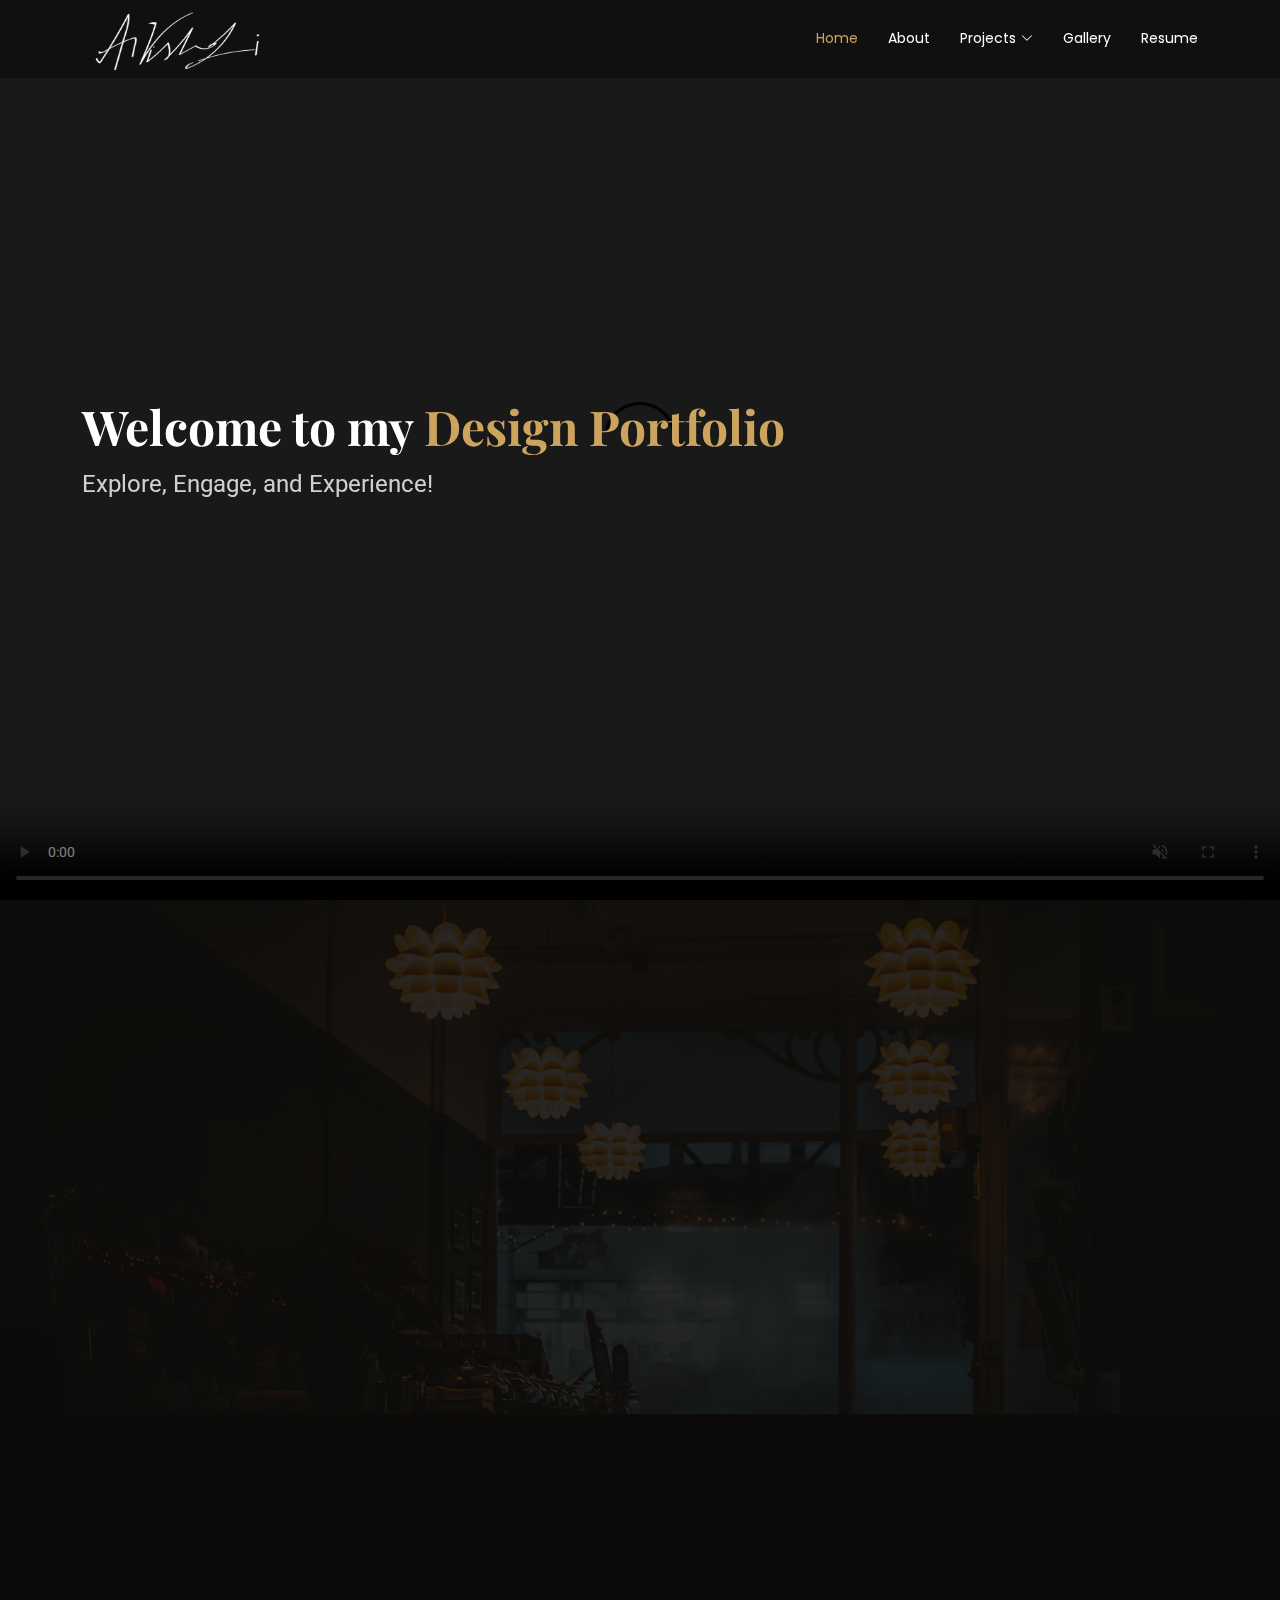
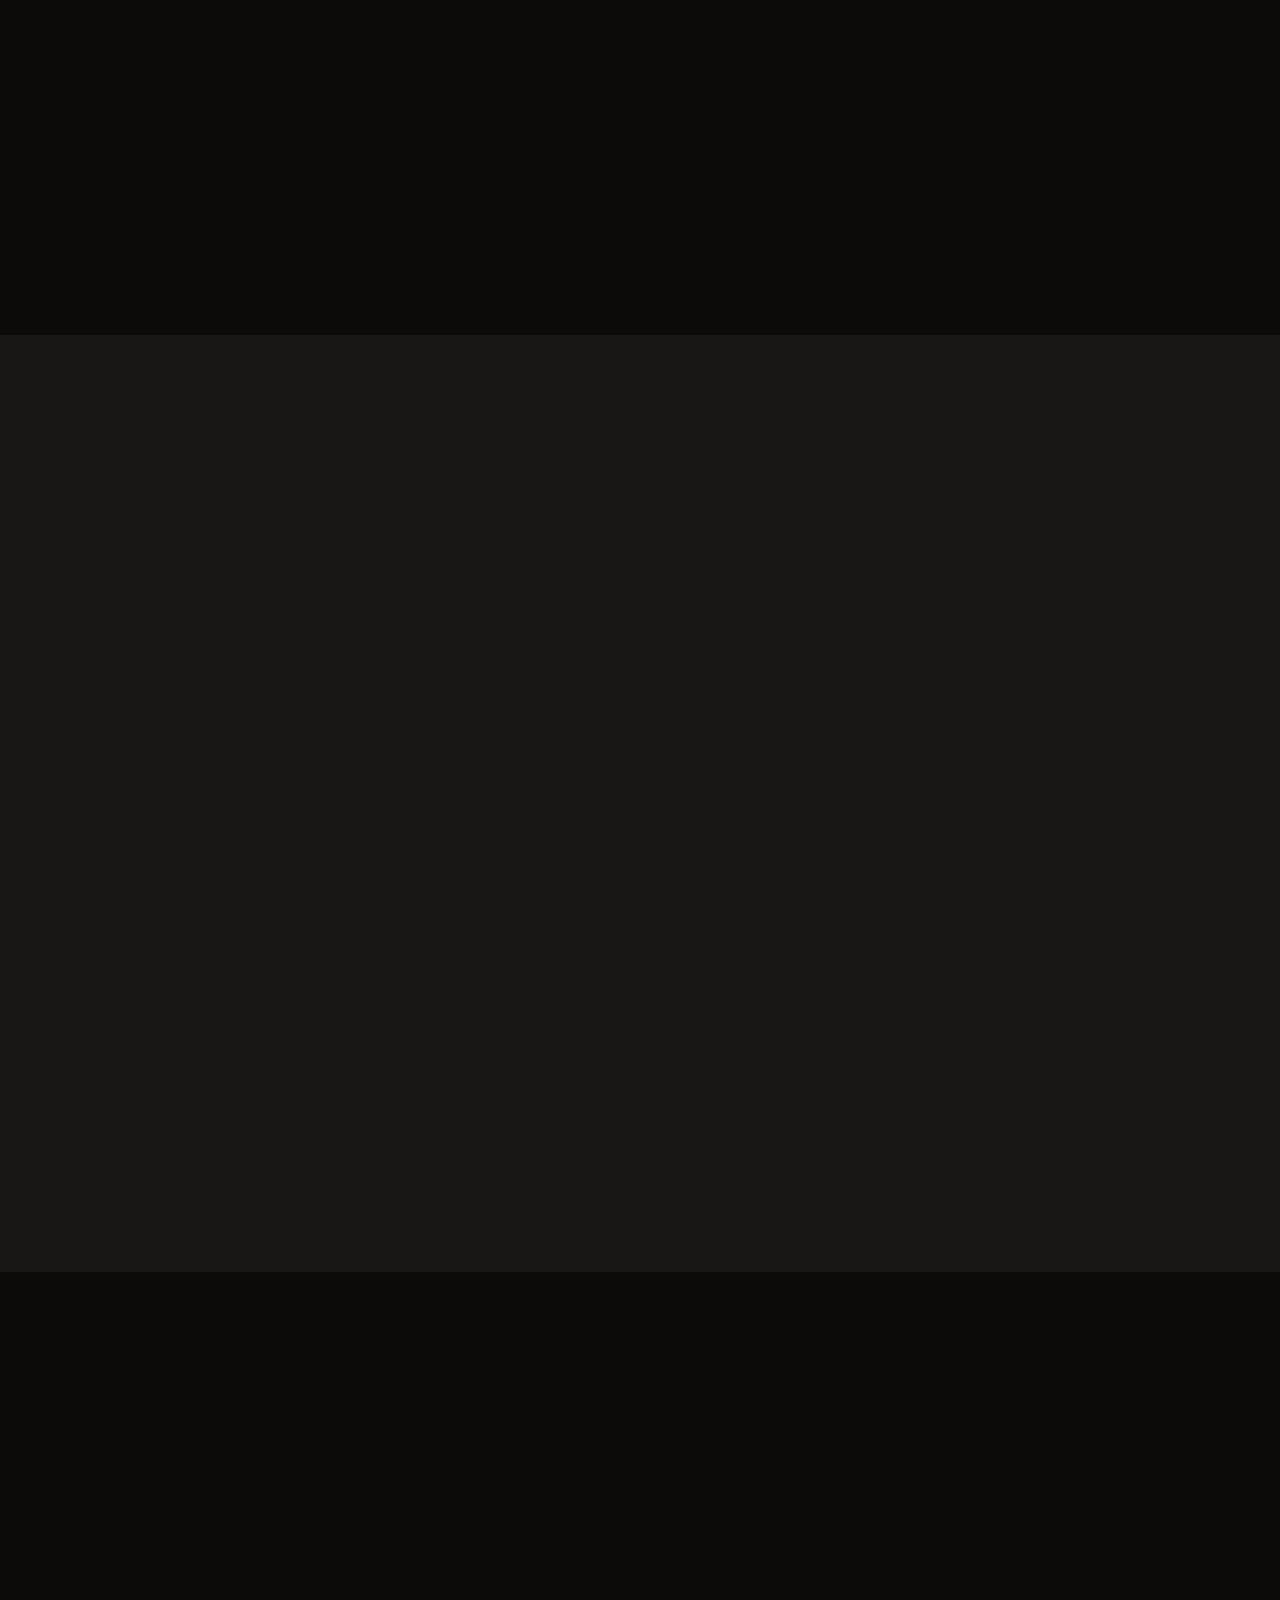
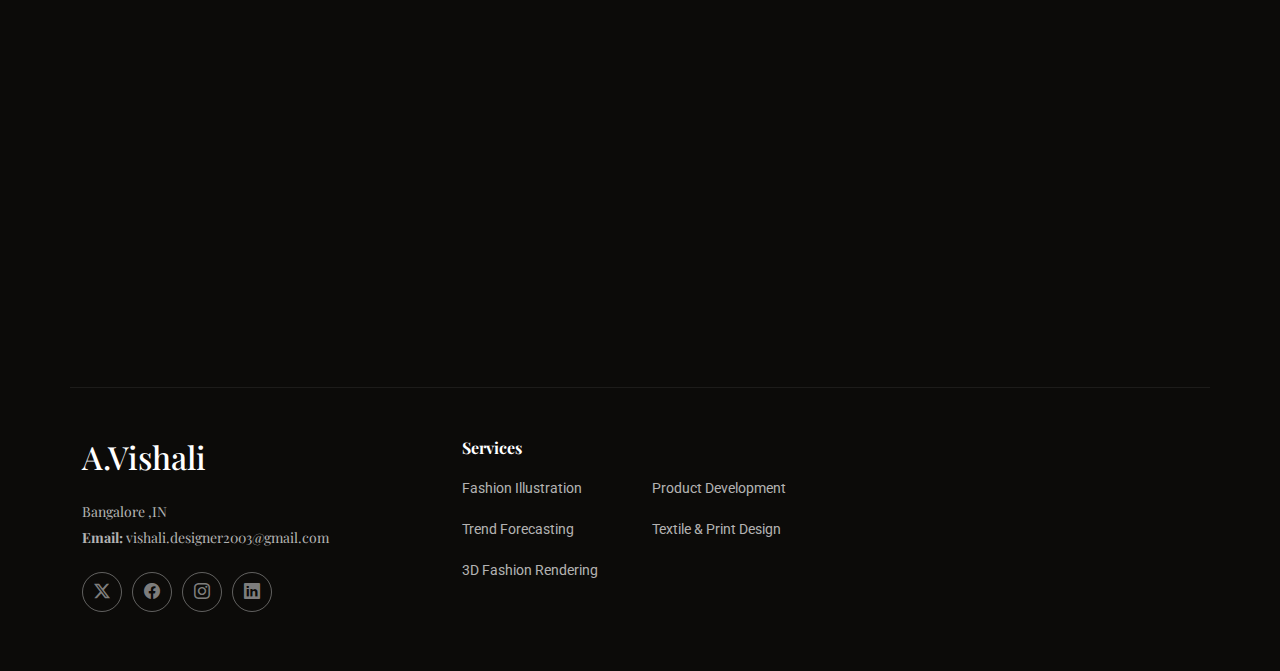
==== index.html @ bf3aff75 "HTML Code" ====
<!DOCTYPE html>
<html lang="en">

<head>
  <meta charset="utf-8">
  <meta content="width=device-width, initial-scale=1.0" name="viewport">
  <title>Index - Restaurantly Bootstrap Template</title>
  <meta name="description" content="">
  <meta name="keywords" content="">

  <!-- Favicons -->
  <link href="assets/img/favicon.png" rel="icon">
  <link href="assets/img/apple-touch-icon.png" rel="apple-touch-icon">

  <!-- Fonts -->
  <link href="https://fonts.googleapis.com" rel="preconnect">
  <link href="https://fonts.gstatic.com" rel="preconnect" crossorigin>
  <link href="https://fonts.googleapis.com/css2?family=Roboto:ital,wght@0,100;0,300;0,400;0,500;0,700;0,900;1,100;1,300;1,400;1,500;1,700;1,900&family=Poppins:ital,wght@0,100;0,200;0,300;0,400;0,500;0,600;0,700;0,800;0,900;1,100;1,200;1,300;1,400;1,500;1,600;1,700;1,800;1,900&family=Playfair+Display:ital,wght@0,400;0,500;0,600;0,700;0,800;0,900;1,400;1,500;1,600;1,700;1,800;1,900&display=swap" rel="stylesheet">

  <!-- Vendor CSS Files -->
  <link href="assets/vendor/bootstrap/css/bootstrap.min.css" rel="stylesheet">
  <link href="assets/vendor/bootstrap-icons/bootstrap-icons.css" rel="stylesheet">
  <link href="assets/vendor/aos/aos.css" rel="stylesheet">
  <link href="assets/vendor/glightbox/css/glightbox.min.css" rel="stylesheet">
  <link href="assets/vendor/swiper/swiper-bundle.min.css" rel="stylesheet">

  <!-- Main CSS File -->
  <link href="assets/css/main.css" rel="stylesheet">

  <!-- =======================================================
  * Template Name: Restaurantly
  * Template URL: https://bootstrapmade.com/restaurantly-restaurant-template/
  * Updated: Aug 07 2024 with Bootstrap v5.3.3
  * Author: BootstrapMade.com
  * License: https://bootstrapmade.com/license/
  ======================================================== -->
</head>

<body class="index-page">

  <header id="header" class="header fixed-top">
    <div class="branding d-flex align-items-cente">

      <div class="container position-relative d-flex align-items-center justify-content-between">
        <a href="index.html" class="logo d-flex align-items-center me-auto me-xl-0">
          <!-- Uncomment the line below if you also wish to use an image logo -->
          <!-- <img src="assets/img/logo.png" alt=""> -->
          <!-- <h1 class="sitename"></h1> -->
          <img class="sitename" src="assets/img/signature.png">
          
        </a>

        <nav id="navmenu" class="navmenu">
          <ul>
            <li><a href="#hero" class="active">Home<br></a></li>
            <li><a href="#about">About</a></li>
            <li class="dropdown"><a href="#menu"><span>Projects</span> <i class="bi bi-chevron-down toggle-dropdown"></i></a>
              <ul>
                <li class="dropdown"><a href="#"><span>Collections</span> <i class="bi bi-chevron-down toggle-dropdown"></i></a>
                  <ul>
                    <li><a href="#">Tarang</a></li>
                    <li><a href="#">InScape</a></li>
                    <li><a href="#">Blossom & Burrow</a></li>
                    <!-- <li><a href="#">Bintu</a></li>
                    <li><a href="#">Grad Collection</a></li> -->
                  </ul>
                </li>
                <li><a href="#">Craft</a></li>
                <li><a href="#">Fashion Styling</a></li>
                <li><a href="#">Visual Merchandise</a></li>
                <!-- <li><a href="#">Dropdown 4</a></li> EXTRA-->
              </ul>
            </li>
            <li><a href="#gallery">Gallery</a></li>
            <li><a href="res.html">Resume</a></li>
            
            <!-- <li><a href="#footer">Contact</a></li> -->
          </ul>
          <i class="mobile-nav-toggle d-xl-none bi bi-list"></i>
        </nav>

       

      </div>

    </div>

  </header>

  <main class="main">

    <!-- Hero Section -->
    <section id="hero" class="hero section dark-background">
      <video id="bgVideo" controls preload="true" autoplay loop muted>
        <source src="assets/Vid/Bg_Vid720.mp4" type="video/mp4" alt="" data-aos="fade-in">
      </video>  
      <!-- <img src="assets/img/hero-bg.jpg" alt="" data-aos="fade-in"> -->

      <div class="container">
        <div class="row">
          <div class=" d-flex flex-column align-items-center align-items-lg-start">
            <h2 data-aos="fade-up" data-aos-delay="100">Welcome to my <span>Design Portfolio</span></h2>
            <p data-aos="fade-up" data-aos-delay="200">Explore, Engage, and Experience!</p>
          </div>
        </div>
      </div>

    </section><!-- /Hero Section -->

    <!-- About Section -->
    <section id="about" class="about section">

      <div class="container" data-aos="fade-up" data-aos-delay="100">

        <div class="row gy-4">
          
            <h3>Voluptatem dignissimos provident</h3>
            <p class="fst-italic">
              Lorem ipsum dolor sit amet, consectetur adipiscing elit, sed do eiusmod tempor incididunt ut labore et dolore
              magna aliqua.
            </p>//
            <ul>
              <li><i class="bi bi-check2-all"></i> <span>Ullamco laboris nisi ut aliquip ex ea commodo consequat.</span></li>
              <li><i class="bi bi-check2-all"></i> <span>Duis aute irure dolor in reprehenderit in voluptate velit.</span></li>
              <li><i class="bi bi-check2-all"></i> <span>Ullamco laboris nisi ut aliquip ex ea commodo consequat. Duis aute irure dolor in reprehenderit in voluptate trideta storacalaperda mastiro dolore eu fugiat nulla pariatur.</span></li>
            </ul>
            <p>
              Ullamco laboris nisi ut aliquip ex ea commodo consequat. Duis aute irure dolor in reprehenderit in voluptate
              velit esse cillum dolore eu fugiat nulla pariatur. Excepteur sint occaecat cupidatat non proident
            </p>
          
        </div>

      </div>

    </section><!-- /About Section -->

    <!-- Why Us Section -->
    <section id="why-us" class="why-us section">

      <!-- Section Title -->
      <div class="container section-title" data-aos="fade-up">
        <h2>WHY US</h2>
        <p>Why Choose Our Restaurant</p>
      </div><!-- End Section Title -->

      <div class="container">

        <div class="row gy-4">

          <div class="col-lg-4" data-aos="fade-up" data-aos-delay="100">
            <div class="card-item">
              <span>01</span>
              <h4><a href="" class="stretched-link">Lorem Ipsum</a></h4>
              <p>Ulamco laboris nisi ut aliquip ex ea commodo consequat. Et consectetur ducimus vero placeat</p>
            </div>
          </div><!-- Card Item -->

          <div class="col-lg-4" data-aos="fade-up" data-aos-delay="200">
            <div class="card-item">
              <span>02</span>
              <h4><a href="" class="stretched-link">Repellat Nihil</a></h4>
              <p>Dolorem est fugiat occaecati voluptate velit esse. Dicta veritatis dolor quod et vel dire leno para dest</p>
            </div>
          </div><!-- Card Item -->

          <div class="col-lg-4" data-aos="fade-up" data-aos-delay="300">
            <div class="card-item">
              <span>03</span>
              <h4><a href="" class="stretched-link">Ad ad velit qui</a></h4>
              <p>Molestiae officiis omnis illo asperiores. Aut doloribus vitae sunt debitis quo vel nam quis</p>
            </div>
          </div><!-- Card Item -->

        </div>

      </div>

    </section><!-- /Why Us Section -->

    <!-- Menu Section -->
    <section id="menu" class="menu section">

      <!-- Section Title -->
      <div class="container section-title" data-aos="fade-up">
        <h2>Menu</h2>
        <p>Check Our Tasty Menu</p>
      </div><!-- End Section Title -->

      <div class="container isotope-layout" data-default-filter="*" data-layout="masonry" data-sort="original-order">

        <div class="row" data-aos="fade-up" data-aos-delay="100">
          <div class="col-lg-12 d-flex justify-content-center">
            <ul class="menu-filters isotope-filters">
              <li data-filter="*" class="filter-active">All</li>
              <li data-filter=".filter-starters">Starters</li>
              <li data-filter=".filter-salads">Salads</li>
              <li data-filter=".filter-specialty">Specialty</li>
            </ul>
          </div>
        </div><!-- Menu Filters -->

        <div class="row isotope-container" data-aos="fade-up" data-aos-delay="200">

          <div class="col-lg-6 menu-item isotope-item filter-starters">
            <img src="assets/img/menu/lobster-bisque.jpg" class="menu-img" alt="">
            <div class="menu-content">
              <a href="#">Lobster Bisque</a><span>$5.95</span>
            </div>
            <div class="menu-ingredients">
              Lorem, deren, trataro, filede, nerada
            </div>
          </div><!-- Menu Item -->

          <div class="col-lg-6 menu-item isotope-item filter-specialty">
            <img src="assets/img/menu/bread-barrel.jpg" class="menu-img" alt="">
            <div class="menu-content">
              <a href="#">Bread Barrel</a><span>$6.95</span>
            </div>
            <div class="menu-ingredients">
              Lorem, deren, trataro, filede, nerada
            </div>
          </div><!-- Menu Item -->

          <div class="col-lg-6 menu-item isotope-item filter-starters">
            <img src="assets/img/menu/cake.jpg" class="menu-img" alt="">
            <div class="menu-content">
              <a href="#">Crab Cake</a><span>$7.95</span>
            </div>
            <div class="menu-ingredients">
              A delicate crab cake served on a toasted roll with lettuce and tartar sauce
            </div>
          </div><!-- Menu Item -->

          <div class="col-lg-6 menu-item isotope-item filter-salads">
            <img src="assets/img/menu/caesar.jpg" class="menu-img" alt="">
            <div class="menu-content">
              <a href="#">Caesar Selections</a><span>$8.95</span>
            </div>
            <div class="menu-ingredients">
              Lorem, deren, trataro, filede, nerada
            </div>
          </div><!-- Menu Item -->

          <div class="col-lg-6 menu-item isotope-item filter-specialty">
            <img src="assets/img/menu/tuscan-grilled.jpg" class="menu-img" alt="">
            <div class="menu-content">
              <a href="#">Tuscan Grilled</a><span>$9.95</span>
            </div>
            <div class="menu-ingredients">
              Grilled chicken with provolone, artichoke hearts, and roasted red pesto
            </div>
          </div><!-- Menu Item -->

          <div class="col-lg-6 menu-item isotope-item filter-starters">
            <img src="assets/img/menu/mozzarella.jpg" class="menu-img" alt="">
            <div class="menu-content">
              <a href="#">Mozzarella Stick</a><span>$4.95</span>
            </div>
            <div class="menu-ingredients">
              Lorem, deren, trataro, filede, nerada
            </div>
          </div><!-- Menu Item -->

          <div class="col-lg-6 menu-item isotope-item filter-salads">
            <img src="assets/img/menu/greek-salad.jpg" class="menu-img" alt="">
            <div class="menu-content">
              <a href="#">Greek Salad</a><span>$9.95</span>
            </div>
            <div class="menu-ingredients">
              Fresh spinach, crisp romaine, tomatoes, and Greek olives
            </div>
          </div><!-- Menu Item -->

          <div class="col-lg-6 menu-item isotope-item filter-salads">
            <img src="assets/img/menu/spinach-salad.jpg" class="menu-img" alt="">
            <div class="menu-content">
              <a href="#">Spinach Salad</a><span>$9.95</span>
            </div>
            <div class="menu-ingredients">
              Fresh spinach with mushrooms, hard boiled egg, and warm bacon vinaigrette
            </div>
          </div><!-- Menu Item -->

          <div class="col-lg-6 menu-item isotope-item filter-specialty">
            <img src="assets/img/menu/lobster-roll.jpg" class="menu-img" alt="">
            <div class="menu-content">
              <a href="#">Lobster Roll</a><span>$12.95</span>
            </div>
            <div class="menu-ingredients">
              Plump lobster meat, mayo and crisp lettuce on a toasted bulky roll
            </div>
          </div><!-- Menu Item -->

        </div><!-- Menu Container -->

      </div>

    </section><!-- /Menu Section -->



    <!-- Gallery Section -->
    <section id="gallery" class="gallery section">

      <!-- Section Title -->
      <div class="container section-title" data-aos="fade-up">
        <h2>Gallery</h2>
        <p>Some photos from Our Restaurant</p>
      </div><!-- End Section Title -->

      <div class="container-fluid" data-aos="fade-up" data-aos-delay="100">

        <div class="row g-0">

          <div class="col-lg-3 col-md-4">
            <div class="gallery-item">
              <a href="assets/img/gallery/gallery-1.jpg" class="glightbox" data-gallery="images-gallery">
                <img src="assets/img/gallery/gallery-1.jpg" alt="" class="img-fluid">
              </a>
            </div>
          </div><!-- End Gallery Item -->

          <div class="col-lg-3 col-md-4">
            <div class="gallery-item">
              <a href="assets/img/gallery/gallery-2.jpg" class="glightbox" data-gallery="images-gallery">
                <img src="assets/img/gallery/gallery-2.jpg" alt="" class="img-fluid">
              </a>
            </div>
          </div><!-- End Gallery Item -->

          <div class="col-lg-3 col-md-4">
            <div class="gallery-item">
              <a href="assets/img/gallery/gallery-3.jpg" class="glightbox" data-gallery="images-gallery">
                <img src="assets/img/gallery/gallery-3.jpg" alt="" class="img-fluid">
              </a>
            </div>
          </div><!-- End Gallery Item -->

          <div class="col-lg-3 col-md-4">
            <div class="gallery-item">
              <a href="assets/img/gallery/gallery-4.jpg" class="glightbox" data-gallery="images-gallery">
                <img src="assets/img/gallery/gallery-4.jpg" alt="" class="img-fluid">
              </a>
            </div>
          </div><!-- End Gallery Item -->

          <div class="col-lg-3 col-md-4">
            <div class="gallery-item">
              <a href="assets/img/gallery/gallery-5.jpg" class="glightbox" data-gallery="images-gallery">
                <img src="assets/img/gallery/gallery-5.jpg" alt="" class="img-fluid">
              </a>
            </div>
          </div><!-- End Gallery Item -->

          <div class="col-lg-3 col-md-4">
            <div class="gallery-item">
              <a href="assets/img/gallery/gallery-6.jpg" class="glightbox" data-gallery="images-gallery">
                <img src="assets/img/gallery/gallery-6.jpg" alt="" class="img-fluid">
              </a>
            </div>
          </div><!-- End Gallery Item -->

          <div class="col-lg-3 col-md-4">
            <div class="gallery-item">
              <a href="assets/img/gallery/gallery-7.jpg" class="glightbox" data-gallery="images-gallery">
                <img src="assets/img/gallery/gallery-7.jpg" alt="" class="img-fluid">
              </a>
            </div>
          </div><!-- End Gallery Item -->

          <div class="col-lg-3 col-md-4">
            <div class="gallery-item">
              <a href="assets/img/gallery/gallery-8.jpg" class="glightbox" data-gallery="images-gallery">
                <img src="assets/img/gallery/gallery-8.jpg" alt="" class="img-fluid">
              </a>
            </div>
          </div><!-- End Gallery Item -->

        </div>

      </div>

    </section><!-- /Gallery Section -->
  </main>

  <footer id="footer" class="footer">

    <div class="container footer-top">
      <div class="row gy-4">
        <div class="col-lg-4 col-md-6 footer-about">
          
          <span class="sitename"><h2>A.Vishali</h2></span>
          
          <div class="footer-contact pt-3">
            <p>Bangalore ,IN</p>
            <p><strong>Email:</strong> <span>vishali.designer2003@gmail.com</span></p>
          </div>
          <div class="social-links d-flex mt-4">
            <a href=""><i class="bi bi-twitter-x"></i></a>
            <a href=""><i class="bi bi-facebook"></i></a>
            <a href=""><i class="bi bi-instagram"></i></a>
            <a href=""><i class="bi bi-linkedin"></i></a>
          </div>
        </div>

        <div class="col-lg-2 col-md-3 footer-links">
          <h4>Services</h4>
          <ul>
            <li>Fashion Illustration</li>
            <li>Trend Forecasting</li>
            <li>3D Fashion Rendering</li>
          </ul>
        </div>

        <div class="col-lg-2 col-md-3 footer-links">
          <h4> </h4>
          <h4> </h4>
          <ul>
            <li>Product Development</li>
            <li>Textile & Print Design</li>
          </ul>
        </div>

      </div>
      </div>
    </div>

  </footer>

  <!-- Scroll Top -->
  <a href="#" id="scroll-top" class="scroll-top d-flex align-items-center justify-content-center"><i class="bi bi-arrow-up-short"></i></a>

  <!-- Preloader -->
  <div id="preloader"></div>

  <!-- Vendor JS Files -->
  <script src="assets/vendor/bootstrap/js/bootstrap.bundle.min.js"></script>
  <script src="assets/vendor/php-email-form/validate.js"></script>
  <script src="assets/vendor/aos/aos.js"></script>
  <script src="assets/vendor/glightbox/js/glightbox.min.js"></script>
  <script src="assets/vendor/imagesloaded/imagesloaded.pkgd.min.js"></script>
  <script src="assets/vendor/isotope-layout/isotope.pkgd.min.js"></script>
  <script src="assets/vendor/swiper/swiper-bundle.min.js"></script>

  <!-- Main JS File -->
  <script src="assets/js/main.js"></script>

</body>

</html>
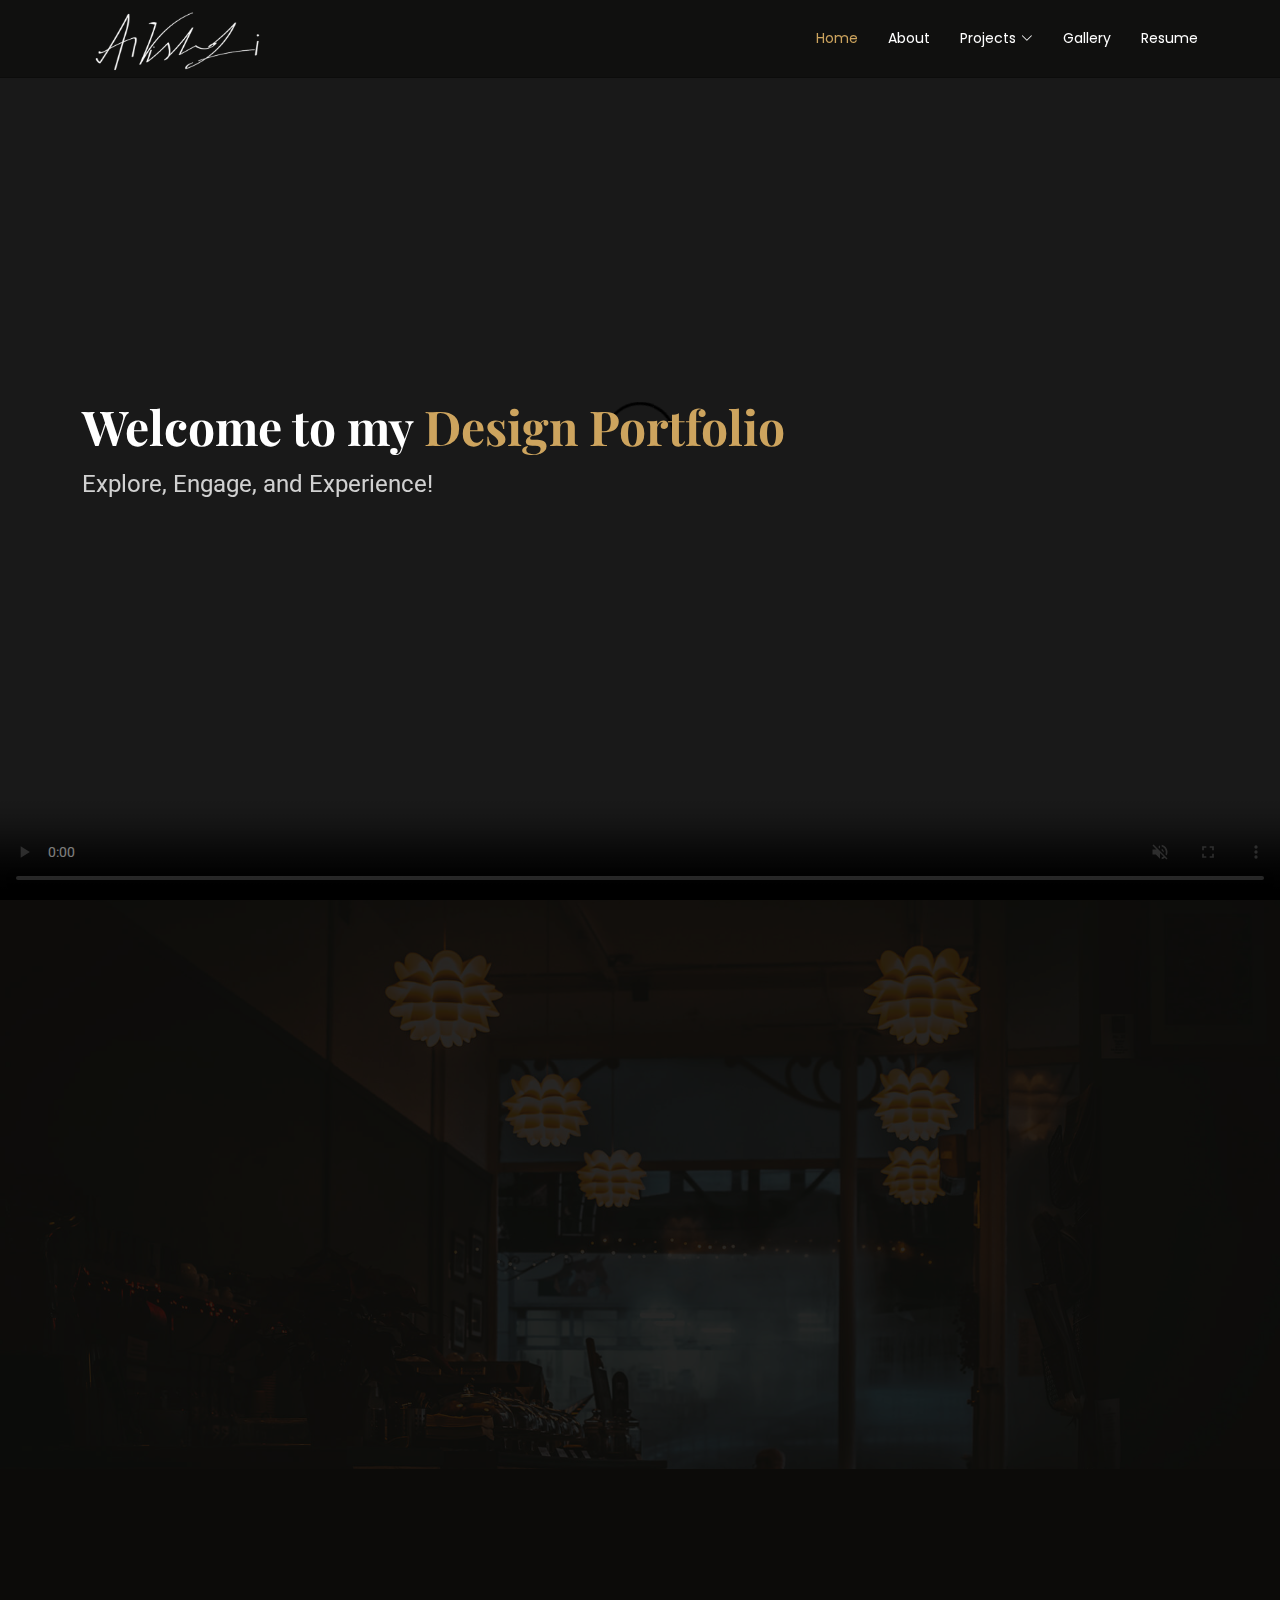
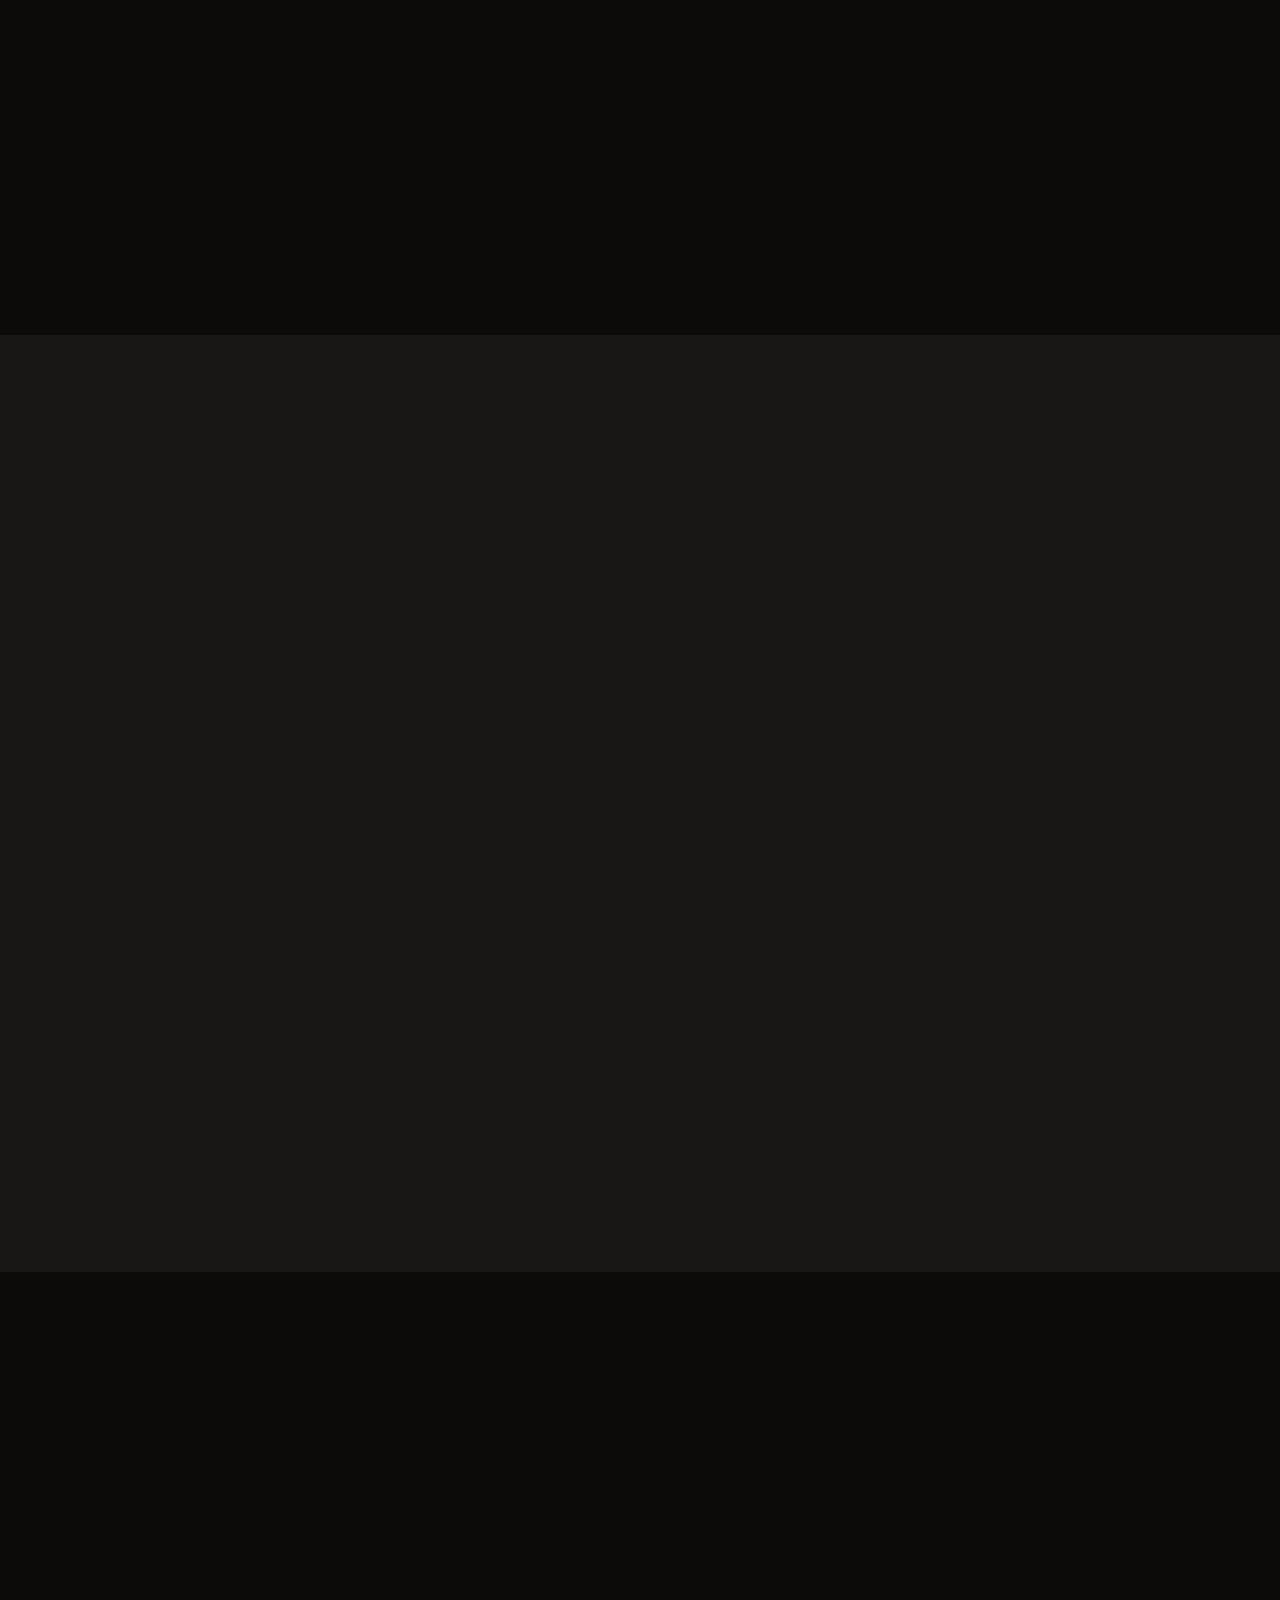
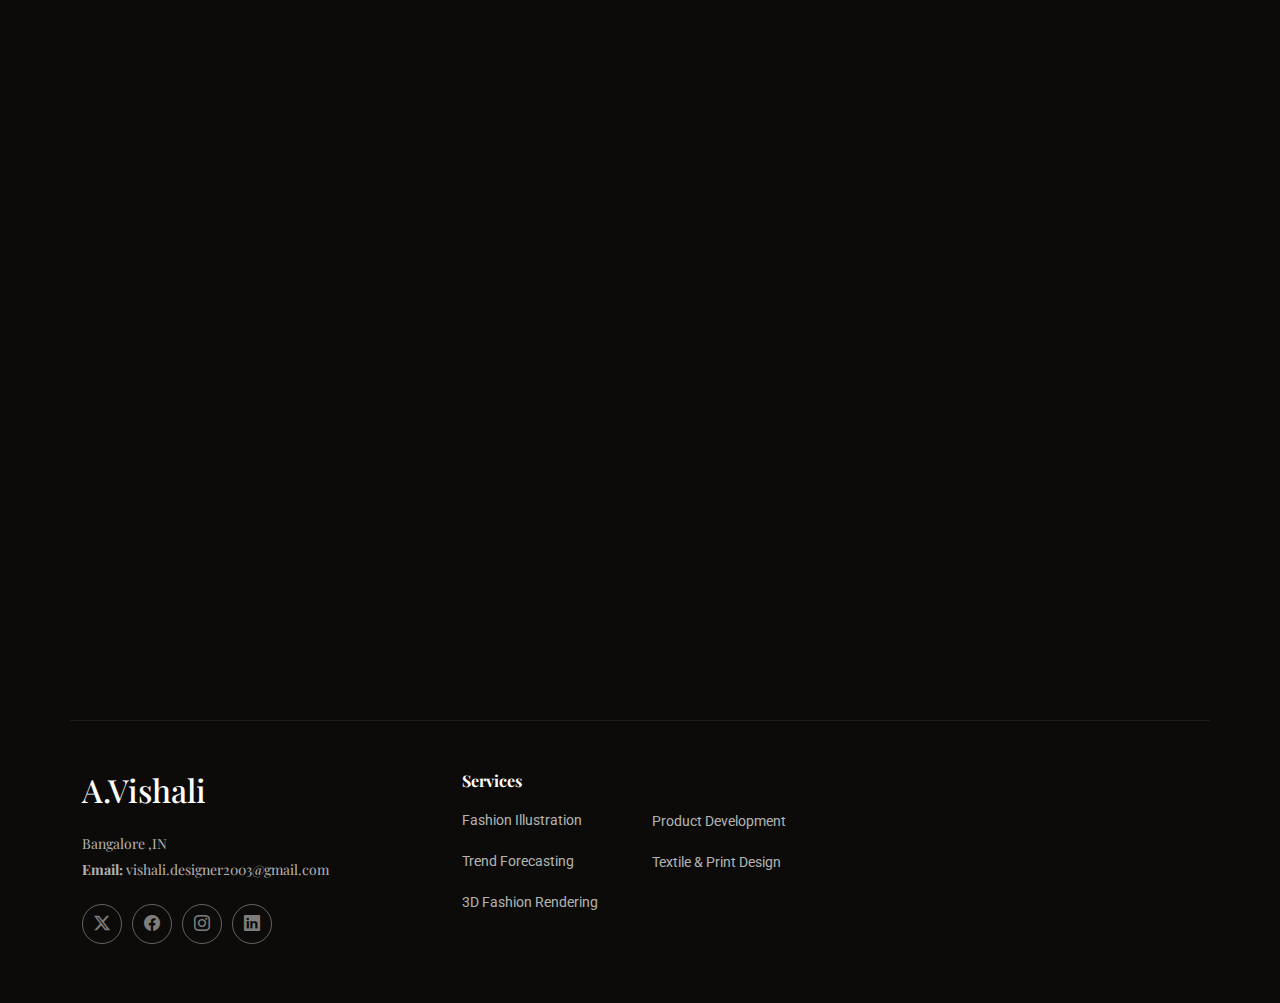
==== commit f875e133: "29/8" ====
--- a/index.html
+++ b/index.html
@@ -114,21 +114,22 @@
 
         <div class="row gy-4">
           
-            <h3>Voluptatem dignissimos provident</h3>
+
+        
+          <div class="col-lg-6 order-1 order-lg-2 content">
+            <p class="about-title">About Me</p>
             <p class="fst-italic">
-              Lorem ipsum dolor sit amet, consectetur adipiscing elit, sed do eiusmod tempor incididunt ut labore et dolore
-              magna aliqua.
-            </p>//
-            <ul>
-              <li><i class="bi bi-check2-all"></i> <span>Ullamco laboris nisi ut aliquip ex ea commodo consequat.</span></li>
-              <li><i class="bi bi-check2-all"></i> <span>Duis aute irure dolor in reprehenderit in voluptate velit.</span></li>
-              <li><i class="bi bi-check2-all"></i> <span>Ullamco laboris nisi ut aliquip ex ea commodo consequat. Duis aute irure dolor in reprehenderit in voluptate trideta storacalaperda mastiro dolore eu fugiat nulla pariatur.</span></li>
-            </ul>
-            <p>
-              Ullamco laboris nisi ut aliquip ex ea commodo consequat. Duis aute irure dolor in reprehenderit in voluptate
-              velit esse cillum dolore eu fugiat nulla pariatur. Excepteur sint occaecat cupidatat non proident
+              I'm a passionate fashion designer with a flair for blending creativity and craftsmanship to tell stories 
+              that resonate. My work explores societal themes through innovative design and intricate details, crafting
+               collections that are both original and thought-provoking. Each piece is a narrative, reflecting on topics
+                that matter while staying attuned to current trends and future possibilities. Explore my portfolio to 
+                see how I use fashion to spark conversations and create meaningful impact. I look forward to connecting
+                 with you!
             </p>
-          
+          </div>
+          <div class="col-lg-6 order-2 order-lg-1">
+            <img src="assets/img/about.jpg" class="img-fluid about-img" alt="">
+          </div>
         </div>
 
       </div>
@@ -137,12 +138,6 @@
 
     <!-- Why Us Section -->
     <section id="why-us" class="why-us section">
-
-      <!-- Section Title -->
-      <div class="container section-title" data-aos="fade-up">
-        <h2>WHY US</h2>
-        <p>Why Choose Our Restaurant</p>
-      </div><!-- End Section Title -->
 
       <div class="container">
 
@@ -151,24 +146,35 @@
           <div class="col-lg-4" data-aos="fade-up" data-aos-delay="100">
             <div class="card-item">
               <span>01</span>
-              <h4><a href="" class="stretched-link">Lorem Ipsum</a></h4>
-              <p>Ulamco laboris nisi ut aliquip ex ea commodo consequat. Et consectetur ducimus vero placeat</p>
+              <h4><a class="stretched-link">DISCIPLINE</a></h4>
+              <p>Sustainable Fashion Design</p>  
+              <p>Textile Development</p>  
+              <p>Collection Development</p>  
+              <p>Creative Direction</p>
             </div>
           </div><!-- Card Item -->
 
           <div class="col-lg-4" data-aos="fade-up" data-aos-delay="200">
             <div class="card-item">
               <span>02</span>
-              <h4><a href="" class="stretched-link">Repellat Nihil</a></h4>
-              <p>Dolorem est fugiat occaecati voluptate velit esse. Dicta veritatis dolor quod et vel dire leno para dest</p>
+              <h4><a class="stretched-link">TOOLS</a></h4>
+              <p>CLO 3D</p> 
+              <p>Photoshop</p>  
+              <p>Illustrator</p>  
+              <p>Hand Sketching</p>
             </div>
           </div><!-- Card Item -->
 
           <div class="col-lg-4" data-aos="fade-up" data-aos-delay="300">
             <div class="card-item">
               <span>03</span>
-              <h4><a href="" class="stretched-link">Ad ad velit qui</a></h4>
-              <p>Molestiae officiis omnis illo asperiores. Aut doloribus vitae sunt debitis quo vel nam quis</p>
+              <h4><a class="stretched-link">INDUSTRY</a></h4>
+              <p>Fashion</p>
+              <p>Textiles</p>
+              <p>Sustainability</p>
+              <p>Couture</p>
+              <p>Casual & Childrens wear</p>
+              <p>Brand Development</p>
             </div>
           </div><!-- Card Item -->
 
@@ -306,7 +312,7 @@
       <!-- Section Title -->
       <div class="container section-title" data-aos="fade-up">
         <h2>Gallery</h2>
-        <p>Some photos from Our Restaurant</p>
+        <p>Some photos from The Portfolio</p>
       </div><!-- End Section Title -->
 
       <div class="container-fluid" data-aos="fade-up" data-aos-delay="100">
@@ -321,21 +327,14 @@
             </div>
           </div><!-- End Gallery Item -->
 
-          <div class="col-lg-3 col-md-4">
-            <div class="gallery-item">
-              <a href="assets/img/gallery/gallery-2.jpg" class="glightbox" data-gallery="images-gallery">
-                <img src="assets/img/gallery/gallery-2.jpg" alt="" class="img-fluid">
-              </a>
-            </div>
-          </div><!-- End Gallery Item -->
-
-          <div class="col-lg-3 col-md-4">
+          <div class="col-lg-6 col-md-4">
             <div class="gallery-item">
               <a href="assets/img/gallery/gallery-3.jpg" class="glightbox" data-gallery="images-gallery">
                 <img src="assets/img/gallery/gallery-3.jpg" alt="" class="img-fluid">
               </a>
             </div>
           </div><!-- End Gallery Item -->
+
 
           <div class="col-lg-3 col-md-4">
             <div class="gallery-item">
--- a/assets/css/main.css
+++ b/assets/css/main.css
@@ -1048,7 +1048,18 @@
   background-size: cover;
   position: relative;
   padding: 80px 0;
-}
+  display: flex; /* Flexbox for layout */
+  align-items: center; /* Center content vertically */
+  justify-content: center; /* Center content horizontally */
+}
+.about-title {
+  color: var(--accent-color);
+  margin: 0;
+  font-size: 36px;
+  font-weight: 600;
+  font-family: var(--heading-font);
+}
+
 
 .about:before {
   content: "";
@@ -1061,7 +1072,34 @@
 }
 
 .about .container {
-  position: relative;
+  display: flex;
+  justify-content: space-between;
+  align-items: center;
+  width: 100%;
+  position: relative;
+}
+
+.about .content {
+  flex: 1;
+  display: flex;
+  flex-direction: column;
+  justify-content: center; /* Center content vertically */
+  align-items: center; /* Center content horizontally */
+  text-align: center; /* Center text */
+  padding: 20px;
+  box-sizing: border-box;
+}
+
+.about .about-img {
+  flex: 1;
+  max-width: 100%;
+  border: 6px solid color-mix(in srgb, var(--default-color), transparent 80%);
+  transition: 0.3s;
+}
+
+/* Hover effect on image */
+.about .about-img:hover {
+  transform: scale(1.03);
 }
 
 .about .content h3 {
@@ -1070,7 +1108,8 @@
 }
 
 .about .content .fst-italic {
-  color: color-mix(in srgb, var(--default-color), var(--contrast-color) 50%);
+  color: color-mix(in srgb, var(--default-color), var(--contrast-color) 20%);
+  font-size: 18px;
 }
 
 .about .content ul {
@@ -1094,18 +1133,11 @@
   margin-bottom: 0;
 }
 
-.about .about-img {
-  border: 6px solid color-mix(in srgb, var(--default-color), transparent 80%);
-  transition: 0.3s;
-}
-
-.about .about-img:hover {
-  transform: scale(1.03);
-}
 
 /*--------------------------------------------------------------
 # Why Us Section
 --------------------------------------------------------------*/
+
 .why-us .card-item {
   background: color-mix(in srgb, var(--default-color), transparent 95%);
   padding: 50px 30px;
@@ -1562,19 +1594,38 @@
 /*--------------------------------------------------------------
 # Gallery Section
 --------------------------------------------------------------*/
+
+
+.gallery {
+  display: flex;
+  flex-wrap:wrap;
+  gap: 5px; /* Ensures a consistent 5px gap between items */
+  max-width: calc(4 * 310px + 3 * 5px); /* Total width of 4 images plus gaps */
+  justify-content: center;
+  margin: auto;
+}
+
 .gallery .gallery-item {
+  box-sizing: border-box;
   overflow: hidden;
   border-right: 3px solid var(--background-color);
   border-bottom: 3px solid var(--background-color);
+  height: 400px; /* Fixed height for all items */
+  width: auto;  /* Fixed width for all items */
 }
 
 .gallery .gallery-item img {
+  width: 100%;
+  height: 100%;
+  object-fit: cover; /* Ensures images cover the entire item area without distortion */
+  display: block;
   transition: all ease-in-out 0.4s;
 }
 
 .gallery .gallery-item:hover img {
   transform: scale(1.1);
 }
+
 
 /*--------------------------------------------------------------
 # Chefs Section
